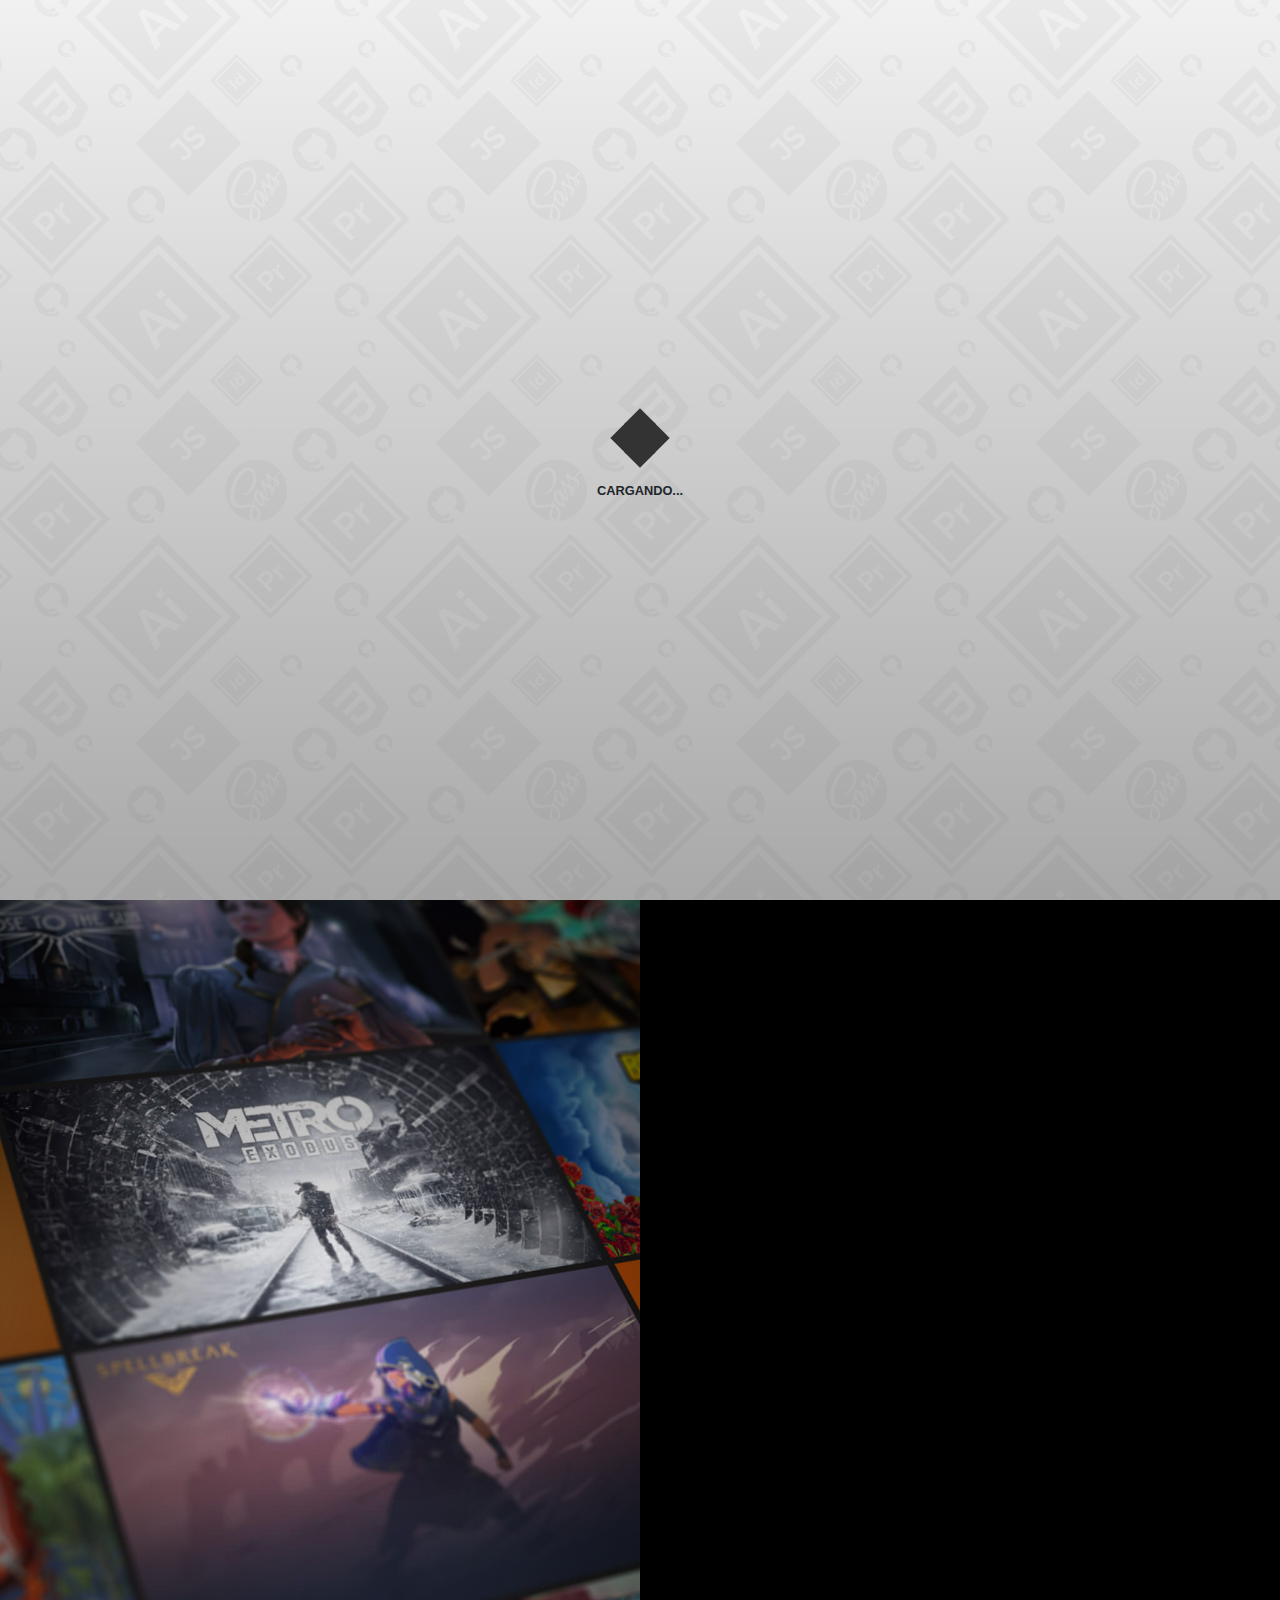
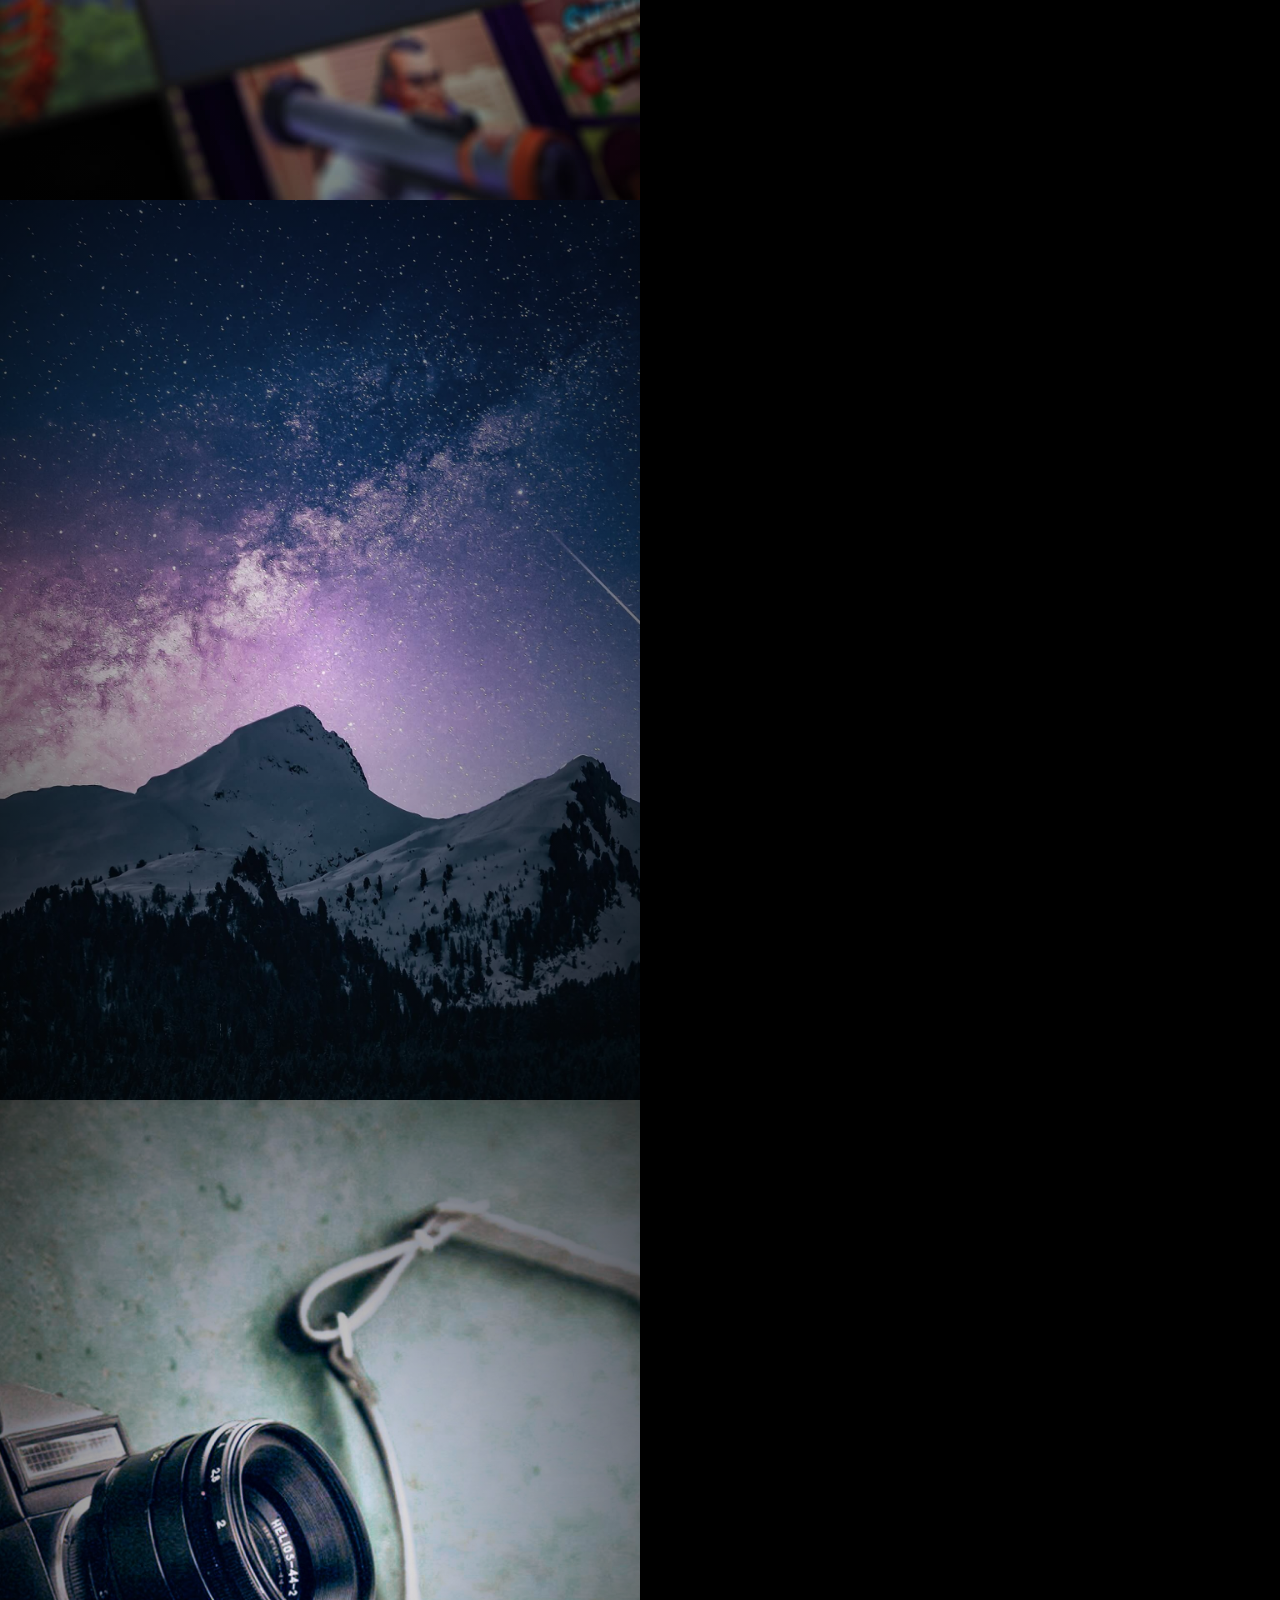
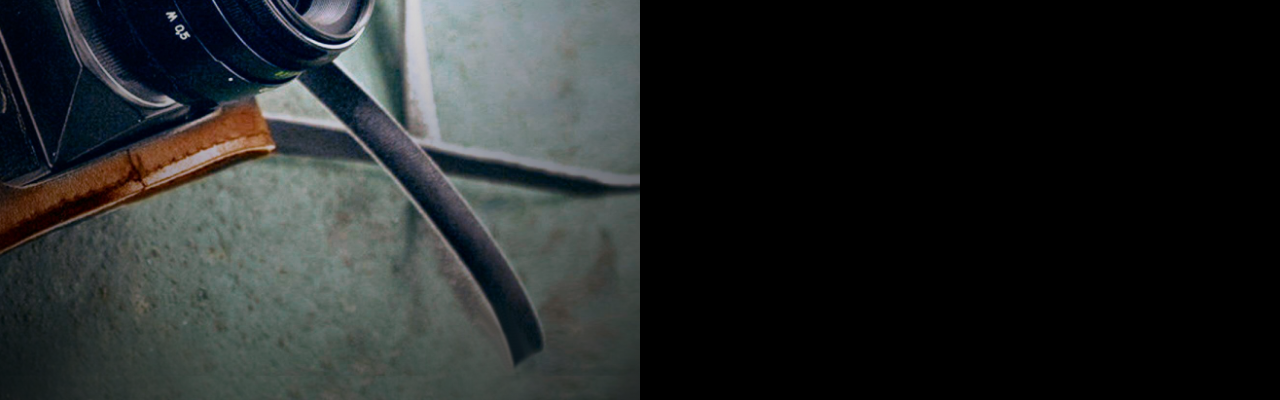
==== index.html @ b374009f "Nombre del sitio" ====
<!DOCTYPE html>
<html lang='es'>
<head>
    <meta charset='UTF-8'>
    <!-- Viewport -->
    <meta name='viewport' content='width=device-width, user-scalable=no, initial-scale=1.0, maximum-scale=1.0, minimum-scale=1.0'>
    <meta http-equiv='X-UA-Compatible' content='ie=edge'>
    <!-- Fuentes -->
    <!-- Iconos -->
    <!-- CSS -->
    <link rel="stylesheet" href="css/animate.min.css">
    <link rel="stylesheet" href="css/jquery.multiscroll.css">
    <link rel="stylesheet" href="css/bootstrap.css">
    <link rel="stylesheet" href="css/estilos.css">

    <title>Michael D'</title>
    
</head>

<body>
    <div style="display: none;">
        <img src="img/fondo.png" alt="">
        <img src="img/marketing/marketing.jpg" alt="">
        <img src="img/gameStore/gameStore.jpg" alt="">
        <img src="img/bancoCibertec/bancoCibertec.jpg" alt="">
        <img src="img/graffiti/graffiti.jpg" alt="">
    </div>

    <div class="loading">
        <div class="spinner">
            <div class="sk-folding-cube">
                <div class="sk-cube1 sk-cube"></div>
                <div class="sk-cube2 sk-cube"></div>
                <div class="sk-cube4 sk-cube"></div>
                <div class="sk-cube3 sk-cube"></div>
            </div>
            <div>
                <b>Cargando...</b>
            </div>
        </div>
    </div>
    <div id="multiscroll">
        <div class="ms-left">
            <div class="ms-section l-uno"></div>
            <div class="ms-section l-dos"></div>
            <div class="ms-section l-tres"></div>
            <div class="ms-section l-cuatro"></div>
        </div>
        <div class="ms-right">
            <div class="section-resp ms-section r-uno">
                <div class="container">
                    <div class="contenido">
                        <p class="tools">JavaScript | Html | Css</p>
                        <h1 class="display-4">MarkeTing</h1>
                        <hr>
                        <p class="">“MarkeTing” es una plataforma de marketing en línea que maneja toda su publicidad con YouTube y Facebook. El objetivo es posicionar las marcas de clientes en las distintas redes sociales.</p>
                        <button type="button" id="marketing" class="redirec btn btn-line">Ver mi proyecto</button>
                    </div>
                </div>
            </div>
            <div class="section-resp ms-section r-dos">
                <div class="container">
                    <div class="contenido">
                        <p class="tools">Angular 8 | Html | Css</p>
                        <h1 class="display-4">GameStore</h1>
                        <hr>
                        <p>“GameStore” es un proyecto web diseñada y desarrollada para la venta de videojuegos, teniendo como característica principal, ser exclusivamente una tienda virtual de compra y venta.</p>
                        <button type="button" id="gameStore" class="redirec btn btn-line">Ver mi proyecto</button>
                    </div>
                </div>
            </div>
            <div class="section-resp ms-section r-tres">
                <div class="container">
                    <div class="contenido">
                        <p class="tools">JQuery | Net Framework | Html | Css</p>
                        <h1 class="display-4">Banco Cibertec</h1>
                        <hr>
                        <p>“Banco Cibertec” es un proyecto desarrollado como una plataforma de préstamos bancarios online, teniendo como principal característica la agilidad de los préstamos.</p>
                        <button type="button" id="bancoCibertec" class="redirec btn btn-line">Ver mi proyecto</button>
                    </div>
                </div>
            </div>
            <div class="section-resp ms-section r-cuatro">
                <div class="container">
                    <div class="contenido">
                        <p class="tools">Photoshop CC | Illustrator CC | After Effects CC</p>
                        <h1 class="display-4">Graffiti</h1>
                        <hr>
                        <p>"Graffiti" es un blog personal donde publico mis diseños, plugins, código y fotografías.</p>
                        <button type="button" id="graffiti" class="redirec btn btn-line">Ver mi proyecto</button>
                    </div>
                </div>
            </div>
        </div>
        <p class="autor animated slideInDown">Michael D'</p>
        <button type="button" id="about" class="redirec btn btn-line btn-about animated slideInDown">Acerca de mi</button>
    </div>

    
    <!-- Js Jquery-->
    <script src="js/jquery-3.4.1.min.js"></script>
    <!-- Js Bootstrap -->
    <script src="js/bootstrap.min.js"></script>
    <!-- Js Multi Scroll -->
    <script src="js/jquery.easings.min.js"></script>
    <script src="js/jquery.multiscroll.min.js"></script>
    <script src="js/app_multiscroll.js"></script>
    <!-- Mis eventos -->
    <script src="js/app.js"></script>
    
</body>
</html>
---- css/estilos.css ----
/* Colores */
/* Marketing colores */
/* gameStore colores */
/* Banco Cibertec colores */
/* Imagenes proyectos */
/* Boton line */
.btn-line {
  position: relative;
  border: none;
  background-color: transparent;
  cursor: pointer;
  outline: none;
  color: #fafafa;
  z-index: 100; }
  .btn-line:hover {
    color: #fafafa;
    background-color: rgba(255, 255, 255, 0.178); }
  .btn-line:focus {
    outline: none !important;
    outline-width: 0 !important;
    box-shadow: none;
    -moz-box-shadow: none;
    -webkit-box-shadow: none; }
  .btn-line::after, .btn-line::before {
    content: "";
    display: block;
    position: absolute;
    width: 15%;
    height: 30%;
    border: 2px solid;
    -webkit-transition: all 0.6s ease;
    -o-transition: all 0.6s ease;
    transition: all 0.6s ease;
    border-radius: 2px; }
  .btn-line::after {
    bottom: 0;
    right: 0;
    border-top-color: transparent;
    border-left-color: transparent;
    border-bottom-color: #fafafa;
    border-right-color: #fafafa; }
  .btn-line::before {
    top: 0;
    left: 0;
    border-bottom-color: transparent;
    border-right-color: transparent;
    border-top-color: #fafafa;
    border-left-color: #fafafa; }
  .btn-line:hover::after, .btn-line:hover::before {
    width: 100%;
    height: 100%; }

.mi-nav {
  z-index: 100;
  background-color: transparent !important;
  display: -webkit-box;
  display: -ms-flexbox;
  display: flex;
  -webkit-box-pack: start;
  -ms-flex-pack: start;
  justify-content: flex-start;
  -webkit-transition: 0.5s;
  -o-transition: 0.5s;
  transition: 0.5s; }
  .mi-nav .navbar-brand {
    padding-left: 15px; }
  .mi-nav #navbarNav ul {
    height: 100vh; }
    .mi-nav #navbarNav ul li:hover {
      background-color: rgba(32, 32, 32, 0.034); }
  .mi-nav button {
    border: none; }
    .mi-nav button:focus {
      outline: none !important;
      outline-width: 0 !important;
      box-shadow: none;
      -moz-box-shadow: none;
      -webkit-box-shadow: none; }

/* .color {
    background-color: $uno !important;
} */
.color.col-marketing {
  background-color: #FF9100 !important; }

.color.col-gameStore {
  background-color: #ff1744 !important; }

.color.col-bancoCibertec {
  background-color: #00d4a3 !important; }

.color.col-graffiti {
  background-color: #5000ff !important; }

.transparente {
  background-color: transparent !important; }

.navbar-toggler {
  padding: 0.25rem 0rem !important; }

.navbar {
  padding: 0.5rem 15px !important; }

.loading {
  width: 100vw;
  height: 100vh;
  background-color: #f1f1f1;
  position: absolute;
  z-index: 1001;
  display: -webkit-box;
  display: -ms-flexbox;
  display: flex;
  -webkit-box-pack: center;
  -ms-flex-pack: center;
  justify-content: center;
  -webkit-box-align: center;
  -ms-flex-align: center;
  align-items: center;
  background-image: -webkit-gradient(linear, left top, left bottom, from(rgba(0, 0, 0, 0)), to(rgba(0, 0, 0, 0.3))), url("../img/fondo.png");
  background-image: -webkit-linear-gradient(rgba(0, 0, 0, 0), rgba(0, 0, 0, 0.3)), url("../img/fondo.png");
  background-image: -o-linear-gradient(rgba(0, 0, 0, 0), rgba(0, 0, 0, 0.3)), url("../img/fondo.png");
  background-image: linear-gradient(rgba(0, 0, 0, 0), rgba(0, 0, 0, 0.3)), url("../img/fondo.png"); }
  .loading div b {
    font-size: 0.8rem;
    text-transform: uppercase; }

.hiden {
  height: 0vh;
  -webkit-transition-duration: 600ms;
  -o-transition-duration: 600ms;
  transition-duration: 600ms; }

.sk-folding-cube {
  margin: 20px auto;
  width: 40px;
  height: 40px;
  position: relative;
  -webkit-transform: rotateZ(45deg);
  -ms-transform: rotate(45deg);
  transform: rotateZ(45deg); }

.sk-folding-cube .sk-cube {
  float: left;
  width: 50%;
  height: 50%;
  position: relative;
  -webkit-transform: scale(1.1);
  -ms-transform: scale(1.1);
  transform: scale(1.1); }

.sk-folding-cube .sk-cube:before {
  content: '';
  position: absolute;
  top: 0;
  left: 0;
  width: 100%;
  height: 100%;
  background-color: #333;
  -webkit-animation: sk-foldCubeAngle 2.4s infinite linear both;
  animation: sk-foldCubeAngle 2.4s infinite linear both;
  -webkit-transform-origin: 100% 100%;
  -ms-transform-origin: 100% 100%;
  transform-origin: 100% 100%; }

.sk-folding-cube .sk-cube2 {
  -webkit-transform: scale(1.1) rotateZ(90deg);
  -ms-transform: scale(1.1) rotate(90deg);
  transform: scale(1.1) rotateZ(90deg); }

.sk-folding-cube .sk-cube3 {
  -webkit-transform: scale(1.1) rotateZ(180deg);
  -ms-transform: scale(1.1) rotate(180deg);
  transform: scale(1.1) rotateZ(180deg); }

.sk-folding-cube .sk-cube4 {
  -webkit-transform: scale(1.1) rotateZ(270deg);
  -ms-transform: scale(1.1) rotate(270deg);
  transform: scale(1.1) rotateZ(270deg); }

.sk-folding-cube .sk-cube2:before {
  -webkit-animation-delay: 0.3s;
  animation-delay: 0.3s; }

.sk-folding-cube .sk-cube3:before {
  -webkit-animation-delay: 0.6s;
  animation-delay: 0.6s; }

.sk-folding-cube .sk-cube4:before {
  -webkit-animation-delay: 0.9s;
  animation-delay: 0.9s; }

@-webkit-keyframes sk-foldCubeAngle {
  0%, 10% {
    -webkit-transform: perspective(140px) rotateX(-180deg);
    transform: perspective(140px) rotateX(-180deg);
    opacity: 0; }
  25%, 75% {
    -webkit-transform: perspective(140px) rotateX(0deg);
    transform: perspective(140px) rotateX(0deg);
    opacity: 1; }
  90%, 100% {
    -webkit-transform: perspective(140px) rotateY(180deg);
    transform: perspective(140px) rotateY(180deg);
    opacity: 0; } }

@keyframes sk-foldCubeAngle {
  0%, 10% {
    -webkit-transform: perspective(140px) rotateX(-180deg);
    transform: perspective(140px) rotateX(-180deg);
    opacity: 0; }
  25%, 75% {
    -webkit-transform: perspective(140px) rotateX(0deg);
    transform: perspective(140px) rotateX(0deg);
    opacity: 1; }
  90%, 100% {
    -webkit-transform: perspective(140px) rotateY(180deg);
    transform: perspective(140px) rotateY(180deg);
    opacity: 0; } }

body {
  background-color: #000000;
  height: auto;
  overflow-x: hidden; }

.l-uno {
  background-image: -webkit-radial-gradient(rgba(0, 0, 0, 0), rgba(0, 0, 0, 0.7)), url(../img/marketing/marketing.jpg);
  background-image: -o-radial-gradient(rgba(0, 0, 0, 0), rgba(0, 0, 0, 0.7)), url(../img/marketing/marketing.jpg);
  background-image: radial-gradient(rgba(0, 0, 0, 0), rgba(0, 0, 0, 0.7)), url(../img/marketing/marketing.jpg);
  background-position: center;
  background-repeat: no-repeat;
  background-size: cover; }

.l-dos {
  background-image: -webkit-radial-gradient(rgba(0, 0, 0, 0), rgba(0, 0, 0, 0.7)), url(../img/gameStore/gameStore.jpg);
  background-image: -o-radial-gradient(rgba(0, 0, 0, 0), rgba(0, 0, 0, 0.7)), url(../img/gameStore/gameStore.jpg);
  background-image: radial-gradient(rgba(0, 0, 0, 0), rgba(0, 0, 0, 0.7)), url(../img/gameStore/gameStore.jpg);
  background-position: center;
  background-repeat: no-repeat;
  background-size: cover; }

.l-tres {
  background-image: -webkit-radial-gradient(rgba(0, 0, 0, 0), rgba(0, 0, 0, 0.7)), url(../img/bancoCibertec/bancoCibertec.jpg);
  background-image: -o-radial-gradient(rgba(0, 0, 0, 0), rgba(0, 0, 0, 0.7)), url(../img/bancoCibertec/bancoCibertec.jpg);
  background-image: radial-gradient(rgba(0, 0, 0, 0), rgba(0, 0, 0, 0.7)), url(../img/bancoCibertec/bancoCibertec.jpg);
  background-position: center;
  background-repeat: no-repeat;
  background-size: cover; }

.l-cuatro {
  background-image: -webkit-radial-gradient(rgba(0, 0, 0, 0), rgba(0, 0, 0, 0.7)), url(../img/graffiti/graffiti.jpg);
  background-image: -o-radial-gradient(rgba(0, 0, 0, 0), rgba(0, 0, 0, 0.7)), url(../img/graffiti/graffiti.jpg);
  background-image: radial-gradient(rgba(0, 0, 0, 0), rgba(0, 0, 0, 0.7)), url(../img/graffiti/graffiti.jpg);
  background-position: center;
  background-repeat: no-repeat;
  background-size: cover; }

.r-uno {
  background-color: #FF9100;
  background-image: -webkit-radial-gradient(rgba(0, 0, 0, 0), rgba(0, 0, 0, 0.3)), url("../img/fondo.png");
  background-image: -o-radial-gradient(rgba(0, 0, 0, 0), rgba(0, 0, 0, 0.3)), url("../img/fondo.png");
  background-image: radial-gradient(rgba(0, 0, 0, 0), rgba(0, 0, 0, 0.3)), url("../img/fondo.png"); }

.r-dos {
  background-color: #ff1744;
  background-image: -webkit-radial-gradient(rgba(0, 0, 0, 0), rgba(0, 0, 0, 0.3)), url("../img/fondo.png");
  background-image: -o-radial-gradient(rgba(0, 0, 0, 0), rgba(0, 0, 0, 0.3)), url("../img/fondo.png");
  background-image: radial-gradient(rgba(0, 0, 0, 0), rgba(0, 0, 0, 0.3)), url("../img/fondo.png"); }

.r-tres {
  background-color: #00d4a3;
  background-image: -webkit-radial-gradient(rgba(0, 0, 0, 0), rgba(0, 0, 0, 0.3)), url("../img/fondo.png");
  background-image: -o-radial-gradient(rgba(0, 0, 0, 0), rgba(0, 0, 0, 0.3)), url("../img/fondo.png");
  background-image: radial-gradient(rgba(0, 0, 0, 0), rgba(0, 0, 0, 0.3)), url("../img/fondo.png"); }

.r-cuatro {
  background-color: #5000ff;
  background-image: -webkit-radial-gradient(rgba(0, 0, 0, 0), rgba(0, 0, 0, 0.3)), url("../img/fondo.png");
  background-image: -o-radial-gradient(rgba(0, 0, 0, 0), rgba(0, 0, 0, 0.3)), url("../img/fondo.png");
  background-image: radial-gradient(rgba(0, 0, 0, 0), rgba(0, 0, 0, 0.3)), url("../img/fondo.png"); }

.contenido {
  color: #fafafa;
  text-align: center;
  padding: 0 15%;
  font-weight: 100; }
  .contenido .tools {
    font-size: 0.8rem; }
  .contenido hr {
    size: 2; }

.ms-right img {
  opacity: 0.03; }

/* Puntos laterales */
#multiscroll-nav .multiscroll-tooltip {
  color: #212529;
  background-color: #fafafa;
  width: 80px;
  text-align: center;
  border-radius: .15rem; }

#multiscroll-nav span {
  background-color: #fafafa;
  border: none; }

#multiscroll-nav li .active span {
  border: 1px solid #fafafa;
  background-color: transparent; }

.btn-about {
  position: absolute;
  right: 15px;
  top: 15px; }

.autor {
  z-index: 1000;
  position: absolute;
  left: 15px;
  top: 15px;
  background-color: rgba(255, 255, 255, 0.43);
  padding: 3px 12px;
  border-radius: 0.25rem;
  color: #fff;
  text-transform: uppercase;
  -webkit-user-select: none;
  -moz-user-select: none;
  -ms-user-select: none;
  user-select: none;
  font-size: 0.9rem; }

/* Responsive body */
@media (max-width: 768px) {
  .section-resp {
    width: 100vw !important;
    margin-left: -100%; } }

.header {
  background-position: center;
  background-repeat: no-repeat;
  background-size: cover;
  width: 100%;
  height: 100vh;
  display: -webkit-box;
  display: -ms-flexbox;
  display: flex;
  -webkit-box-align: center;
  -ms-flex-align: center;
  align-items: center; }
  .header hr {
    border-top: 1px solid rgba(255, 255, 255, 0.1); }

.header-marketing {
  background-image: -webkit-gradient(linear, left top, left bottom, from(rgba(0, 0, 0, 0.7)), color-stop(rgba(0, 0, 0, 0.7)), to(black)), url(../img/marketing/marketing.jpg);
  background-image: -webkit-linear-gradient(rgba(0, 0, 0, 0.7), rgba(0, 0, 0, 0.7), black), url(../img/marketing/marketing.jpg);
  background-image: -o-linear-gradient(rgba(0, 0, 0, 0.7), rgba(0, 0, 0, 0.7), black), url(../img/marketing/marketing.jpg);
  background-image: linear-gradient(rgba(0, 0, 0, 0.7), rgba(0, 0, 0, 0.7), black), url(../img/marketing/marketing.jpg); }

.header-gameStore {
  background-image: -webkit-gradient(linear, left top, left bottom, from(rgba(0, 0, 0, 0.7)), color-stop(rgba(0, 0, 0, 0.7)), to(black)), url(../img/gameStore/gameStore.jpg);
  background-image: -webkit-linear-gradient(rgba(0, 0, 0, 0.7), rgba(0, 0, 0, 0.7), black), url(../img/gameStore/gameStore.jpg);
  background-image: -o-linear-gradient(rgba(0, 0, 0, 0.7), rgba(0, 0, 0, 0.7), black), url(../img/gameStore/gameStore.jpg);
  background-image: linear-gradient(rgba(0, 0, 0, 0.7), rgba(0, 0, 0, 0.7), black), url(../img/gameStore/gameStore.jpg); }

.header-bancoCibertec {
  background-image: -webkit-gradient(linear, left top, left bottom, from(rgba(0, 0, 0, 0.7)), color-stop(rgba(0, 0, 0, 0.7)), to(black)), url(../img/bancoCibertec/bancoCibertec.jpg);
  background-image: -webkit-linear-gradient(rgba(0, 0, 0, 0.7), rgba(0, 0, 0, 0.7), black), url(../img/bancoCibertec/bancoCibertec.jpg);
  background-image: -o-linear-gradient(rgba(0, 0, 0, 0.7), rgba(0, 0, 0, 0.7), black), url(../img/bancoCibertec/bancoCibertec.jpg);
  background-image: linear-gradient(rgba(0, 0, 0, 0.7), rgba(0, 0, 0, 0.7), black), url(../img/bancoCibertec/bancoCibertec.jpg); }

.header-graffiti {
  background-image: -webkit-gradient(linear, left top, left bottom, from(rgba(0, 0, 0, 0.7)), color-stop(rgba(0, 0, 0, 0.7)), to(black)), url(../img/graffiti/graffiti.jpg);
  background-image: -webkit-linear-gradient(rgba(0, 0, 0, 0.7), rgba(0, 0, 0, 0.7), black), url(../img/graffiti/graffiti.jpg);
  background-image: -o-linear-gradient(rgba(0, 0, 0, 0.7), rgba(0, 0, 0, 0.7), black), url(../img/graffiti/graffiti.jpg);
  background-image: linear-gradient(rgba(0, 0, 0, 0.7), rgba(0, 0, 0, 0.7), black), url(../img/graffiti/graffiti.jpg); }

/* Contenido de proyectos */
.view {
  padding-bottom: 5rem; }
  .view .container {
    padding: 4rem 0;
    display: -webkit-box;
    display: -ms-flexbox;
    display: flex;
    -webkit-box-pack: center;
    -ms-flex-pack: center;
    justify-content: center;
    -webkit-box-align: center;
    -ms-flex-align: center;
    align-items: center; }

.view-pc {
  background-color: transparent; }
  @media (max-width: 768px) {
    .view-pc .img-fluid {
      max-width: 170%;
      height: auto; } }
  .view-pc .notfound {
    padding-top: 10rem;
    padding-bottom: 10rem;
    text-align: center;
    font-weight: 100;
    font-size: 1.5rem; }
    .view-pc .notfound div hr {
      border-top: 1px solid #00ffbf; }

.view-movil {
  color: #fff;
  text-align: center;
  font-weight: 100; }
  .view-movil .container .texto {
    padding-left: 12rem; }
  @media (max-width: 992px) {
    .view-movil .container img {
      width: 30%; }
    .view-movil .container .texto {
      padding-left: 4rem; } }
  @media (max-width: 768px) {
    .view-movil .container {
      display: block; }
      .view-movil .container img {
        width: 50%; }
      .view-movil .container .texto {
        padding-left: 0;
        padding-top: 4rem; } }

.view-colors {
  background-color: #eeeff1; }
  @media (max-width: 768px) {
    .view-colors .container {
      display: block; }
      .view-colors .container .texto {
        padding-left: 0;
        padding-top: 4rem; }
      .view-colors .container .fila {
        -webkit-box-pack: center;
        -ms-flex-pack: center;
        justify-content: center; }
      .view-colors .container .tipografia {
        display: -ms-grid;
        display: grid;
        -webkit-box-pack: center;
        -ms-flex-pack: center;
        justify-content: center; }
        .view-colors .container .tipografia div:nth-child(1) {
          text-align: center; } }
  .view-colors .fila {
    display: -webkit-box;
    display: -ms-flexbox;
    display: flex; }
    .view-colors .fila div {
      width: 120px;
      height: 160px;
      margin: 1rem;
      border-radius: 0.25rem; }
      .view-colors .fila div p {
        font-size: 0.8rem;
        padding: 5px;
        background-color: rgba(0, 0, 0, 0.452);
        color: white;
        border-radius: 0.25rem 0.25rem 0 0;
        letter-spacing: 2px; }
  .view-colors .colors_mkt .fila:nth-child(1) div:nth-child(1) {
    background-color: #ffa500; }
  .view-colors .colors_mkt .fila:nth-child(1) div:nth-child(2) {
    background-color: #000000; }
  .view-colors .colors_mkt .fila:nth-child(2) div:nth-child(1) {
    background-color: #ffffff; }
  .view-colors .colors_mkt .fila:nth-child(2) div:nth-child(2) {
    background-color: #c2c2c2; }
  .view-colors .colors_gms .fila:nth-child(1) div:nth-child(1) {
    background-color: #ff1744; }
  .view-colors .colors_gms .fila:nth-child(1) div:nth-child(2) {
    background-color: #343a40; }
  .view-colors .colors_gms .fila:nth-child(2) div:nth-child(1) {
    background-color: #007bff; }
  .view-colors .colors_gms .fila:nth-child(2) div:nth-child(2) {
    background-color: #ffffff; }
  .view-colors .colors_ban .fila:nth-child(1) div:nth-child(1) {
    background-color: #00d4a3; }
  .view-colors .colors_ban .fila:nth-child(1) div:nth-child(2) {
    background-color: #212529; }
  .view-colors .colors_ban .fila:nth-child(2) div:nth-child(1) {
    background-color: #ffffff; }
  .view-colors .colors_ban .fila:nth-child(2) div:nth-child(2) {
    background-color: #f8f9fa; }
  .view-colors .tipografia img {
    width: 200px; }
  .view-colors .tipografia li {
    letter-spacing: 1px; }
    .view-colors .tipografia li b {
      padding-right: 0.5rem; }
  .view-colors .tipografia div:nth-child(2) {
    border-radius: 0.25rem;
    padding: 5px;
    background-color: #ffffff; }

.view-prototype .container {
  display: block; }
  .view-prototype .container div {
    display: -webkit-box;
    display: -ms-flexbox;
    display: flex;
    -webkit-box-pack: center;
    -ms-flex-pack: center;
    justify-content: center;
    padding: 5rem 0; }
    .view-prototype .container div p {
      font-weight: 100; }

.footer {
  background-position: center;
  background-repeat: no-repeat;
  background-size: cover;
  margin-top: 2rem;
  cursor: pointer; }
  .footer .contenido {
    padding: 6rem 0;
    display: -webkit-box;
    display: -ms-flexbox;
    display: flex;
    -webkit-box-align: center;
    -ms-flex-align: center;
    align-items: center;
    -webkit-box-pack: center;
    -ms-flex-pack: center;
    justify-content: center; }
    .footer .contenido .next-icon {
      height: 3rem;
      position: absolute;
      right: 0; }
  .footer .contenido div {
    -webkit-user-select: none;
    -moz-user-select: none;
    -ms-user-select: none;
    user-select: none; }

.footer-marketing {
  background-image: -webkit-gradient(linear, left top, left bottom, from(black), color-stop(rgba(0, 0, 0, 0.7)), to(rgba(0, 0, 0, 0.7))), url(../img/gameStore/gameStore.jpg);
  background-image: -webkit-linear-gradient(black, rgba(0, 0, 0, 0.7), rgba(0, 0, 0, 0.7)), url(../img/gameStore/gameStore.jpg);
  background-image: -o-linear-gradient(black, rgba(0, 0, 0, 0.7), rgba(0, 0, 0, 0.7)), url(../img/gameStore/gameStore.jpg);
  background-image: linear-gradient(black, rgba(0, 0, 0, 0.7), rgba(0, 0, 0, 0.7)), url(../img/gameStore/gameStore.jpg); }

.footer-gameStore {
  background-image: -webkit-gradient(linear, left top, left bottom, from(black), color-stop(rgba(0, 0, 0, 0.7)), to(rgba(0, 0, 0, 0.7))), url(../img/bancoCibertec/bancoCibertec.jpg);
  background-image: -webkit-linear-gradient(black, rgba(0, 0, 0, 0.7), rgba(0, 0, 0, 0.7)), url(../img/bancoCibertec/bancoCibertec.jpg);
  background-image: -o-linear-gradient(black, rgba(0, 0, 0, 0.7), rgba(0, 0, 0, 0.7)), url(../img/bancoCibertec/bancoCibertec.jpg);
  background-image: linear-gradient(black, rgba(0, 0, 0, 0.7), rgba(0, 0, 0, 0.7)), url(../img/bancoCibertec/bancoCibertec.jpg); }

.footer-bancoCibertec {
  background-image: -webkit-gradient(linear, left top, left bottom, from(black), color-stop(rgba(0, 0, 0, 0.7)), to(rgba(0, 0, 0, 0.7))), url(../img/graffiti/graffiti.jpg);
  background-image: -webkit-linear-gradient(black, rgba(0, 0, 0, 0.7), rgba(0, 0, 0, 0.7)), url(../img/graffiti/graffiti.jpg);
  background-image: -o-linear-gradient(black, rgba(0, 0, 0, 0.7), rgba(0, 0, 0, 0.7)), url(../img/graffiti/graffiti.jpg);
  background-image: linear-gradient(black, rgba(0, 0, 0, 0.7), rgba(0, 0, 0, 0.7)), url(../img/graffiti/graffiti.jpg); }

.footer-graffiti {
  background-image: -webkit-gradient(linear, left top, left bottom, from(black), color-stop(rgba(0, 0, 0, 0.7)), to(rgba(0, 0, 0, 0.7))), url(../img/marketing/marketing.jpg);
  background-image: -webkit-linear-gradient(black, rgba(0, 0, 0, 0.7), rgba(0, 0, 0, 0.7)), url(../img/marketing/marketing.jpg);
  background-image: -o-linear-gradient(black, rgba(0, 0, 0, 0.7), rgba(0, 0, 0, 0.7)), url(../img/marketing/marketing.jpg);
  background-image: linear-gradient(black, rgba(0, 0, 0, 0.7), rgba(0, 0, 0, 0.7)), url(../img/marketing/marketing.jpg); }

.nav-link {
  color: #fff !important; }

.presentacion {
  min-height: 100vh;
  width: 100%;
  background-color: #fafafa;
  background-image: url(../img/yo.png);
  background-position: center;
  background-repeat: no-repeat;
  background-size: cover; }
  .presentacion .container {
    display: -webkit-box;
    display: -ms-flexbox;
    display: flex;
    -webkit-box-pack: center;
    -ms-flex-pack: center;
    justify-content: center;
    -webkit-box-align: center;
    -ms-flex-align: center;
    align-items: center;
    height: 100vh; }
    .presentacion .container button {
      -webkit-box-shadow: none;
      box-shadow: none;
      background-color: #00ffbf;
      border-radius: 0; }
    .presentacion .container .true-error {
      margin-top: 3rem; }
      .presentacion .container .true-error p:nth-child(1) {
        font-size: 0.7rem; }
      .presentacion .container .true-error p:nth-child(2) {
        font-size: 0.7rem;
        background: #00000024;
        border-radius: .50rem; }
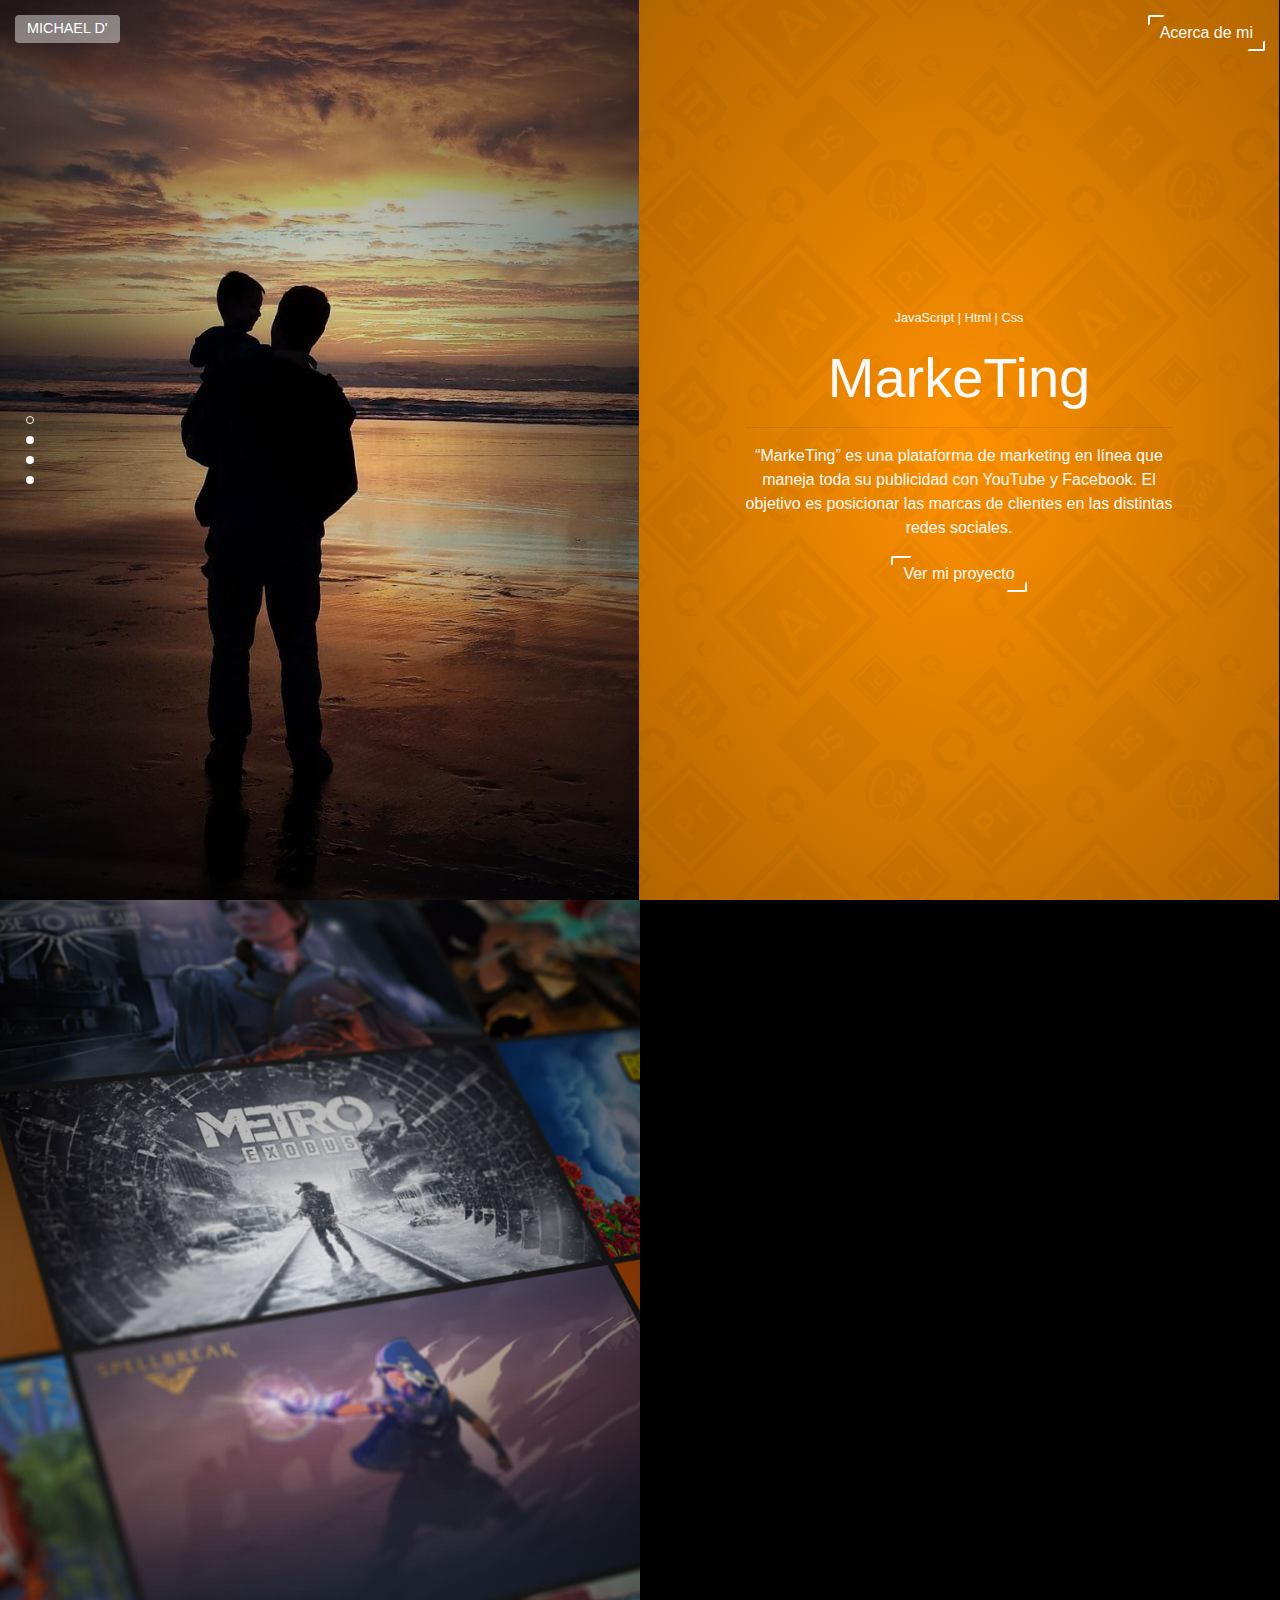
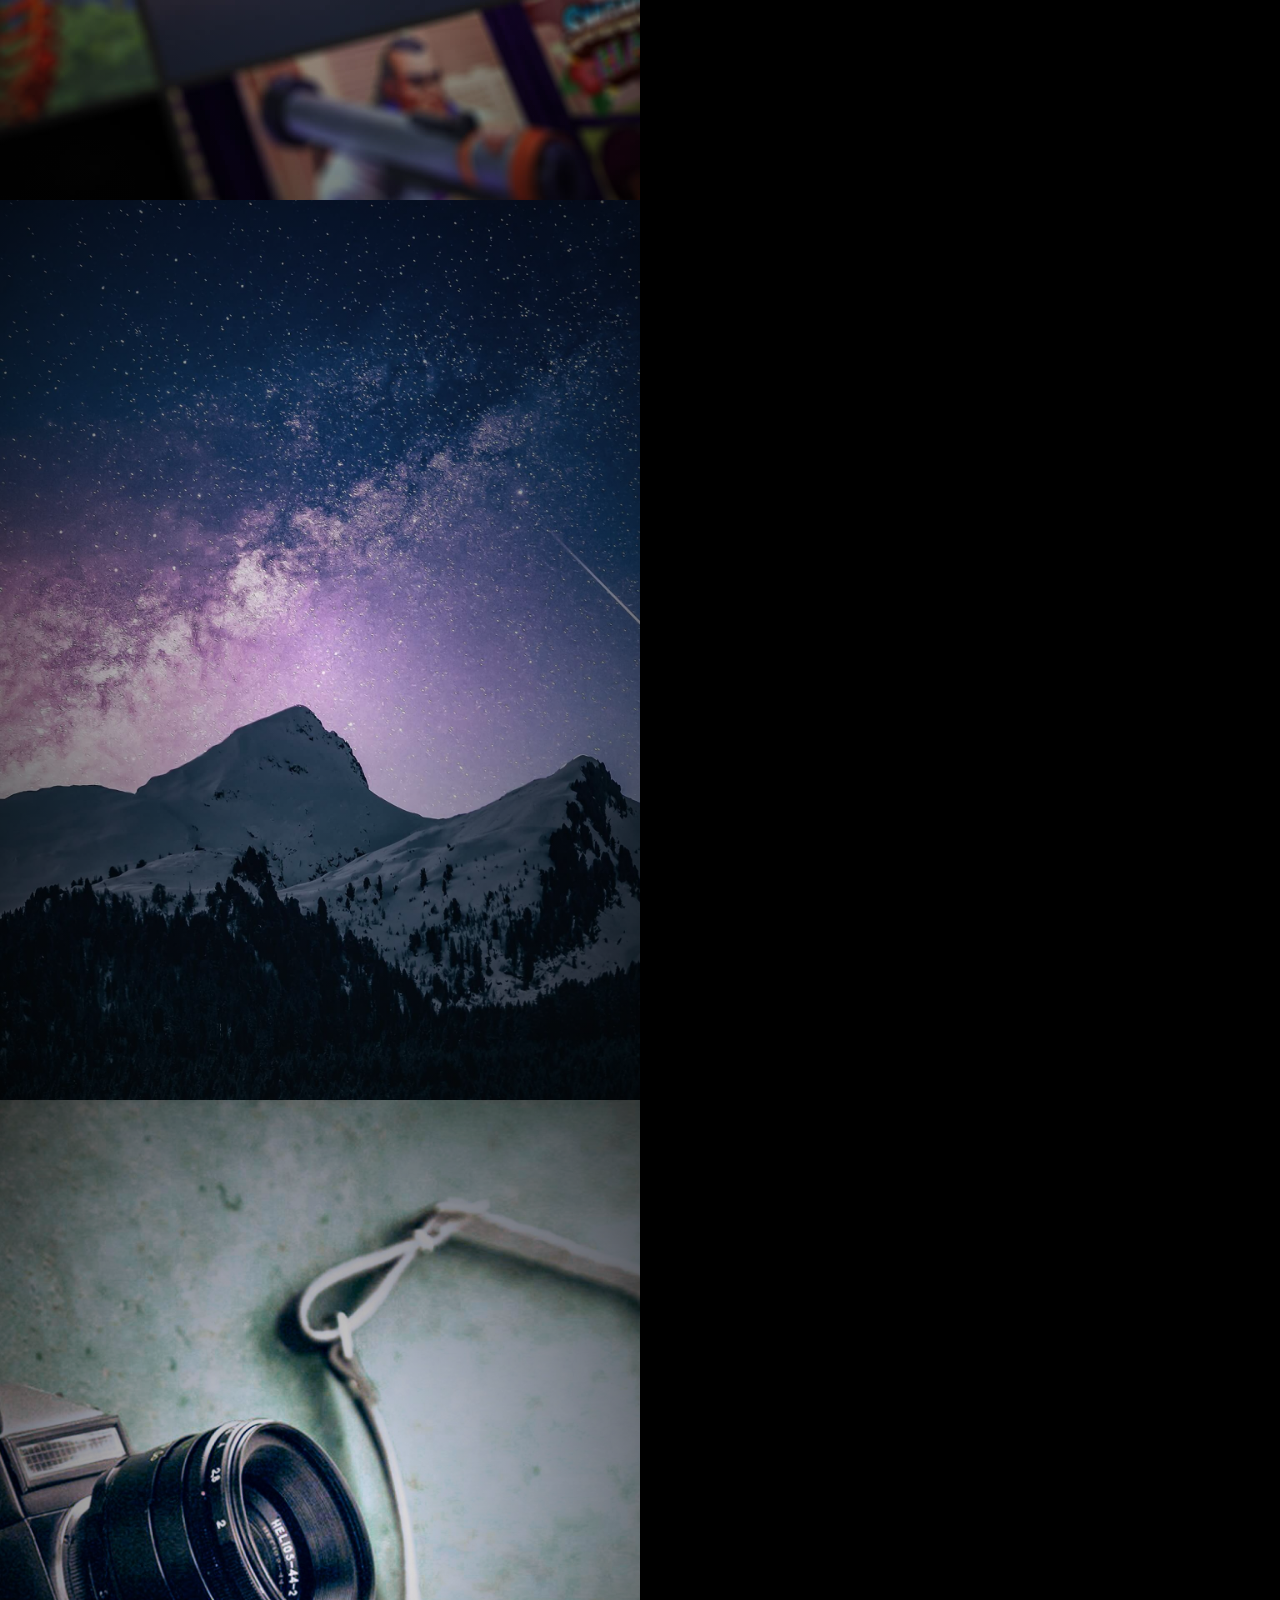
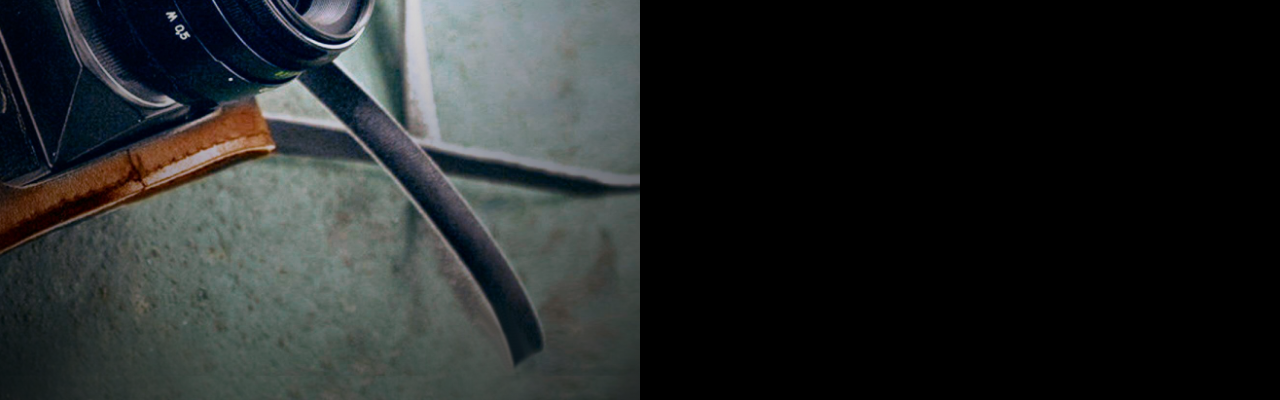
==== commit ee3da36f: "reduccion font-size Banco Cibertec" ====
--- a/index.html
+++ b/index.html
@@ -14,6 +14,7 @@
     <link rel="stylesheet" href="css/estilos.css">
 
     <title>Michael D'</title>
+    <link rel="icon" href="img/m.png">
     
 </head>
 
@@ -26,7 +27,7 @@
         <img src="img/graffiti/graffiti.jpg" alt="">
     </div>
 
-    <div class="loading">
+    <!-- <div class="loading">
         <div class="spinner">
             <div class="sk-folding-cube">
                 <div class="sk-cube1 sk-cube"></div>
@@ -38,7 +39,7 @@
                 <b>Cargando...</b>
             </div>
         </div>
-    </div>
+    </div> -->
     <div id="multiscroll">
         <div class="ms-left">
             <div class="ms-section l-uno"></div>
@@ -73,9 +74,9 @@
                 <div class="container">
                     <div class="contenido">
                         <p class="tools">JQuery | Net Framework | Html | Css</p>
-                        <h1 class="display-4">Banco Cibertec</h1>
+                        <h1 class="display-4" style="font-size: 2.5rem;">Banco Cibertec</h1>
                         <hr>
-                        <p>“Banco Cibertec” es un proyecto desarrollado como una plataforma de préstamos bancarios online, teniendo como principal característica la agilidad de los préstamos.</p>
+                        <p>“Banco Cibertec” es un proyecto desarrollado como una plataforma de préstamos bancarios online.</p>
                         <button type="button" id="bancoCibertec" class="redirec btn btn-line">Ver mi proyecto</button>
                     </div>
                 </div>
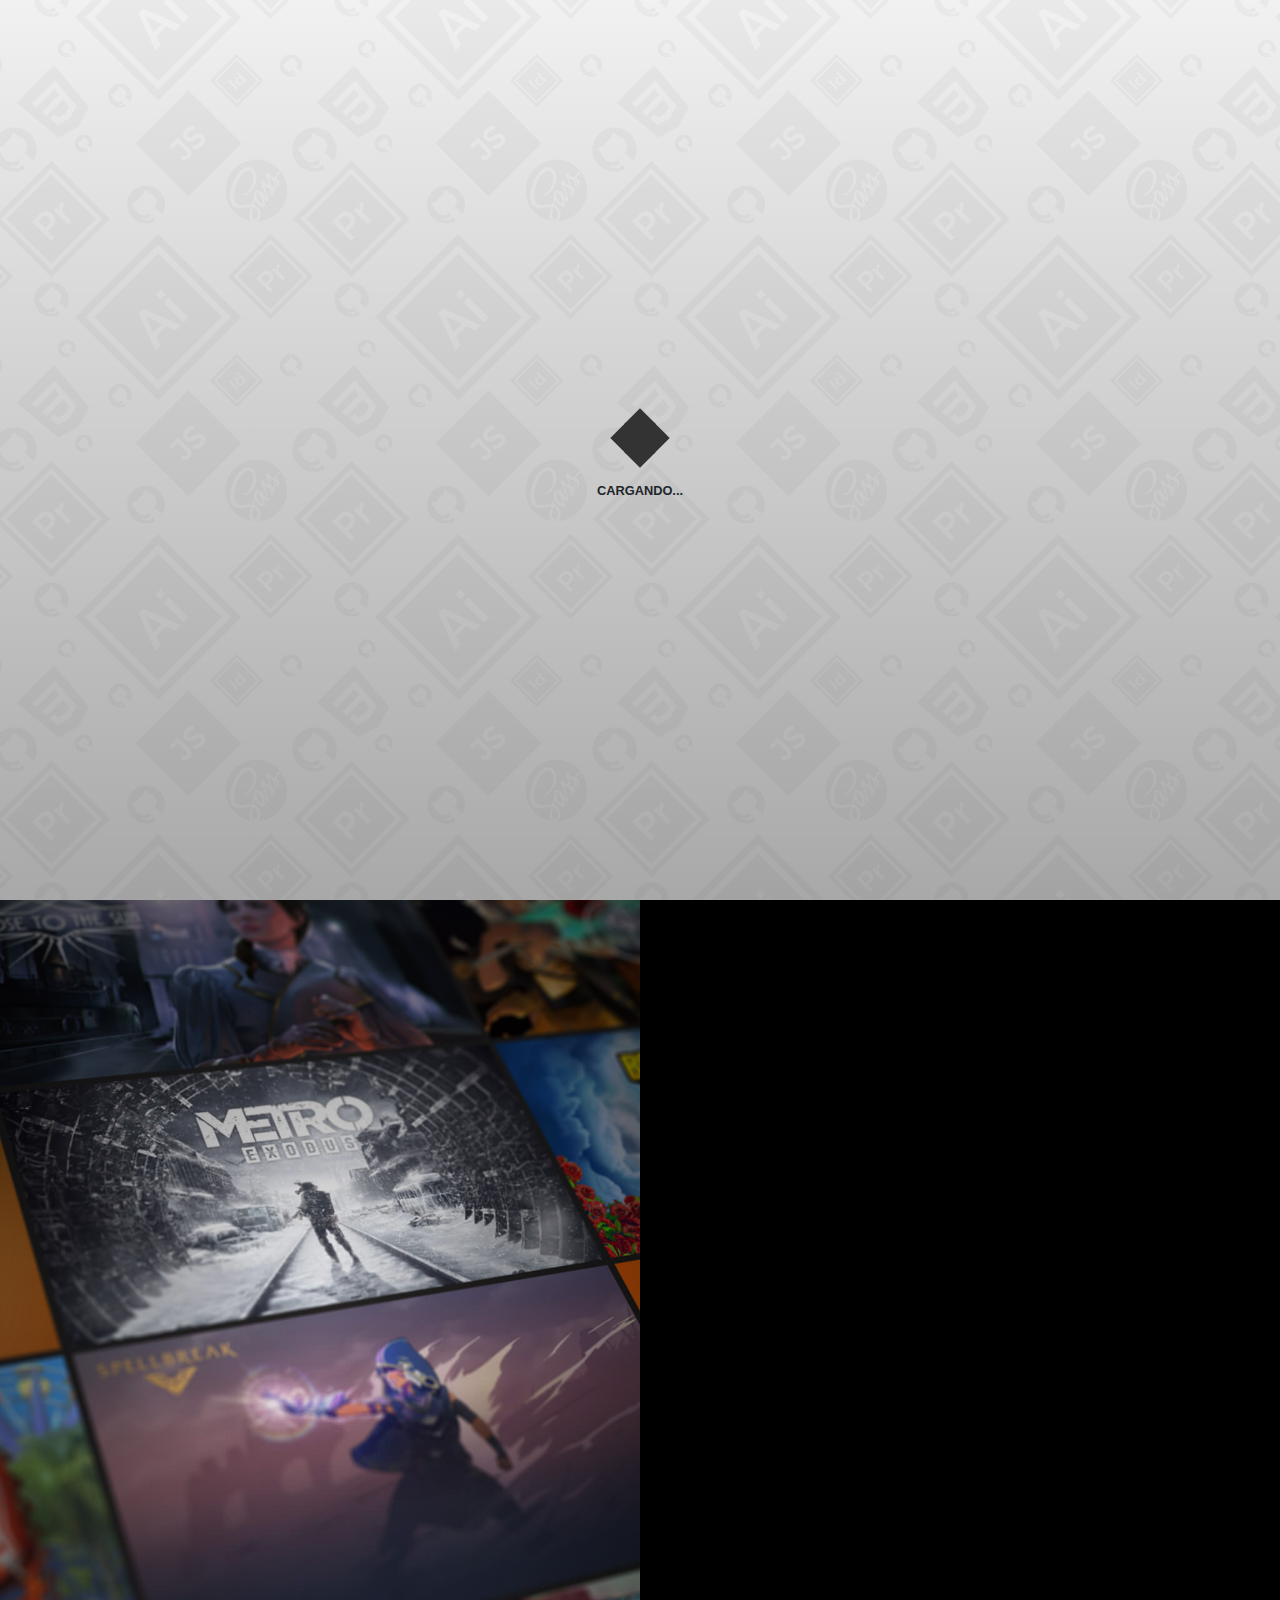
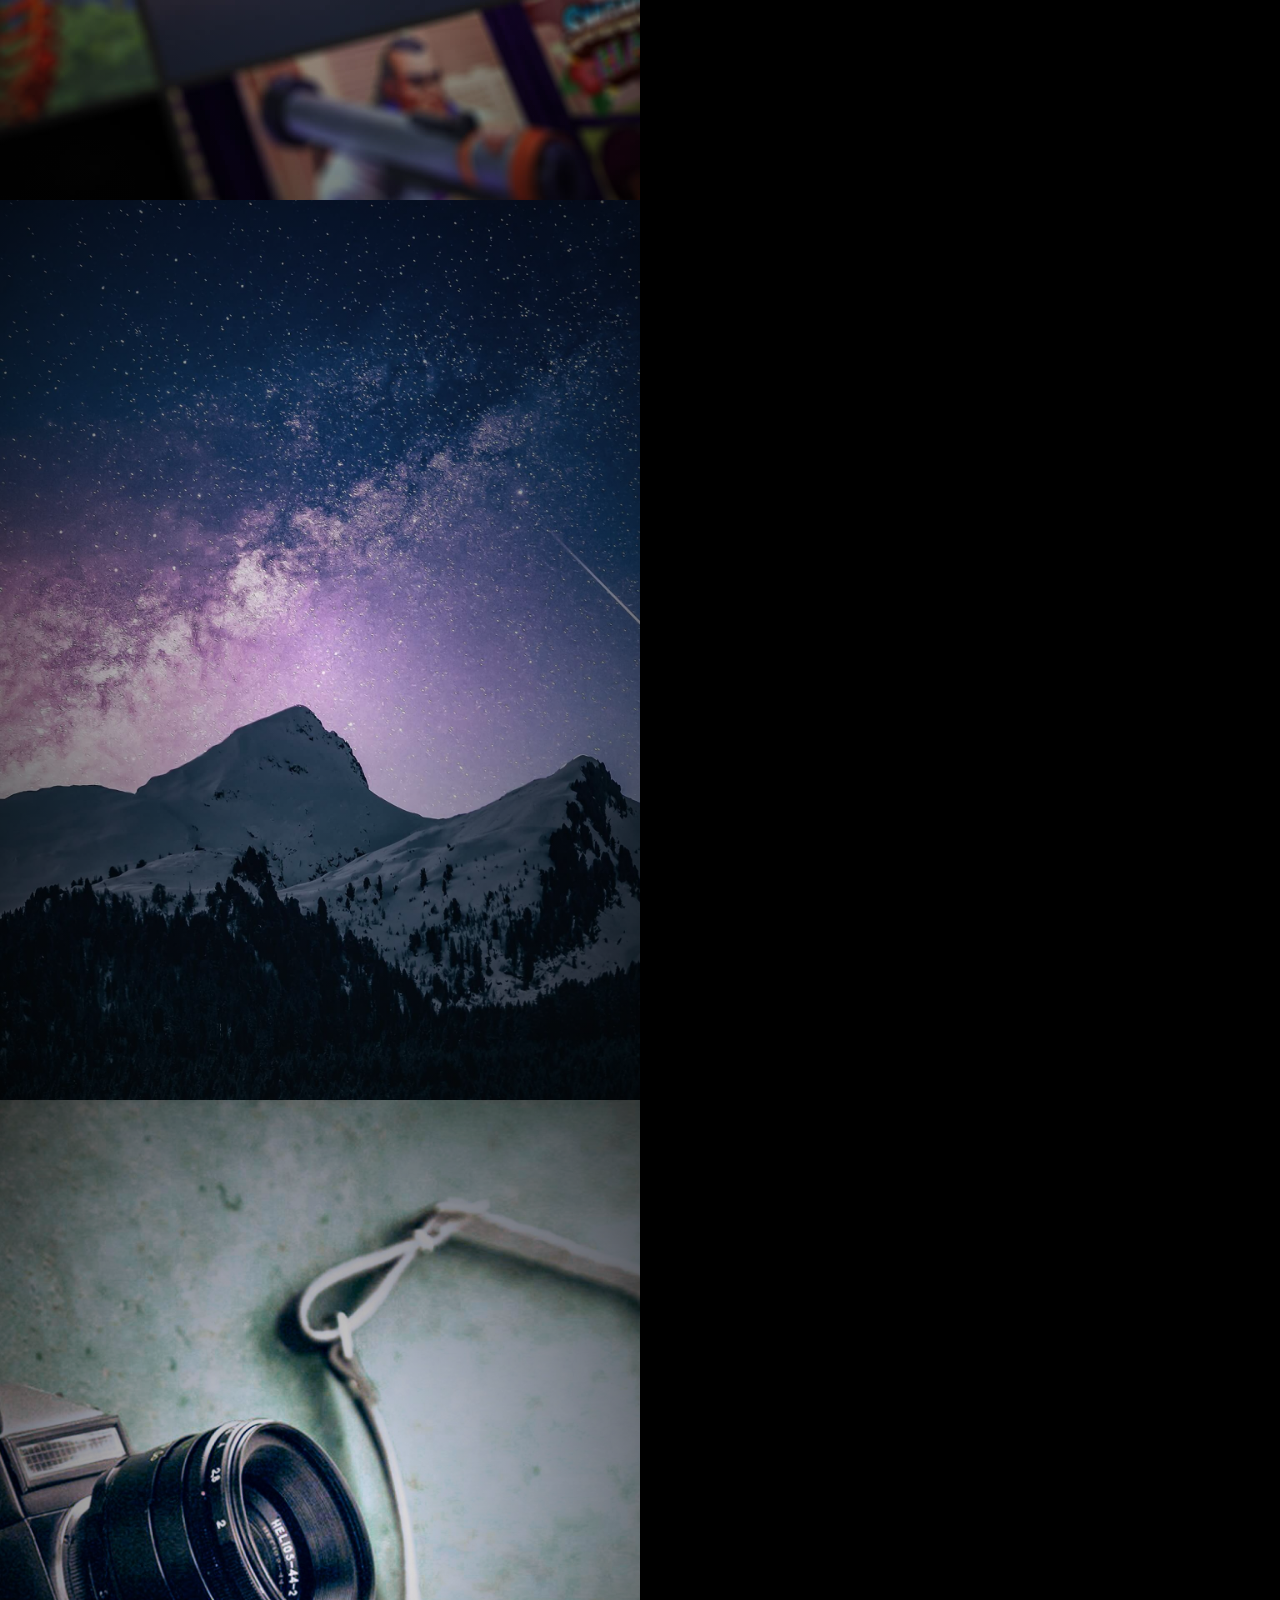
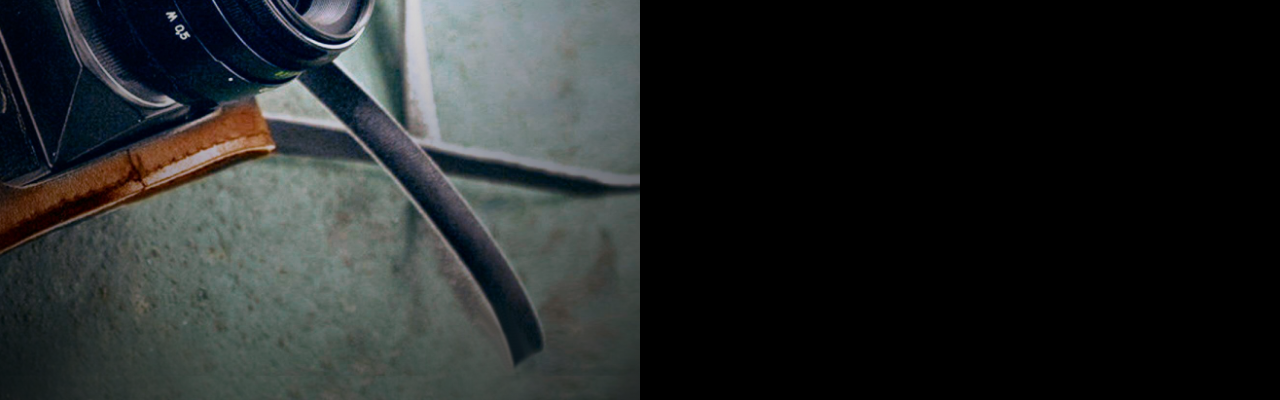
==== commit 9557a347: "reestableciendo loading" ====
--- a/index.html
+++ b/index.html
@@ -27,7 +27,7 @@
         <img src="img/graffiti/graffiti.jpg" alt="">
     </div>
 
-    <!-- <div class="loading">
+    <div class="loading">
         <div class="spinner">
             <div class="sk-folding-cube">
                 <div class="sk-cube1 sk-cube"></div>
@@ -39,7 +39,7 @@
                 <b>Cargando...</b>
             </div>
         </div>
-    </div> -->
+    </div>
     <div id="multiscroll">
         <div class="ms-left">
             <div class="ms-section l-uno"></div>
